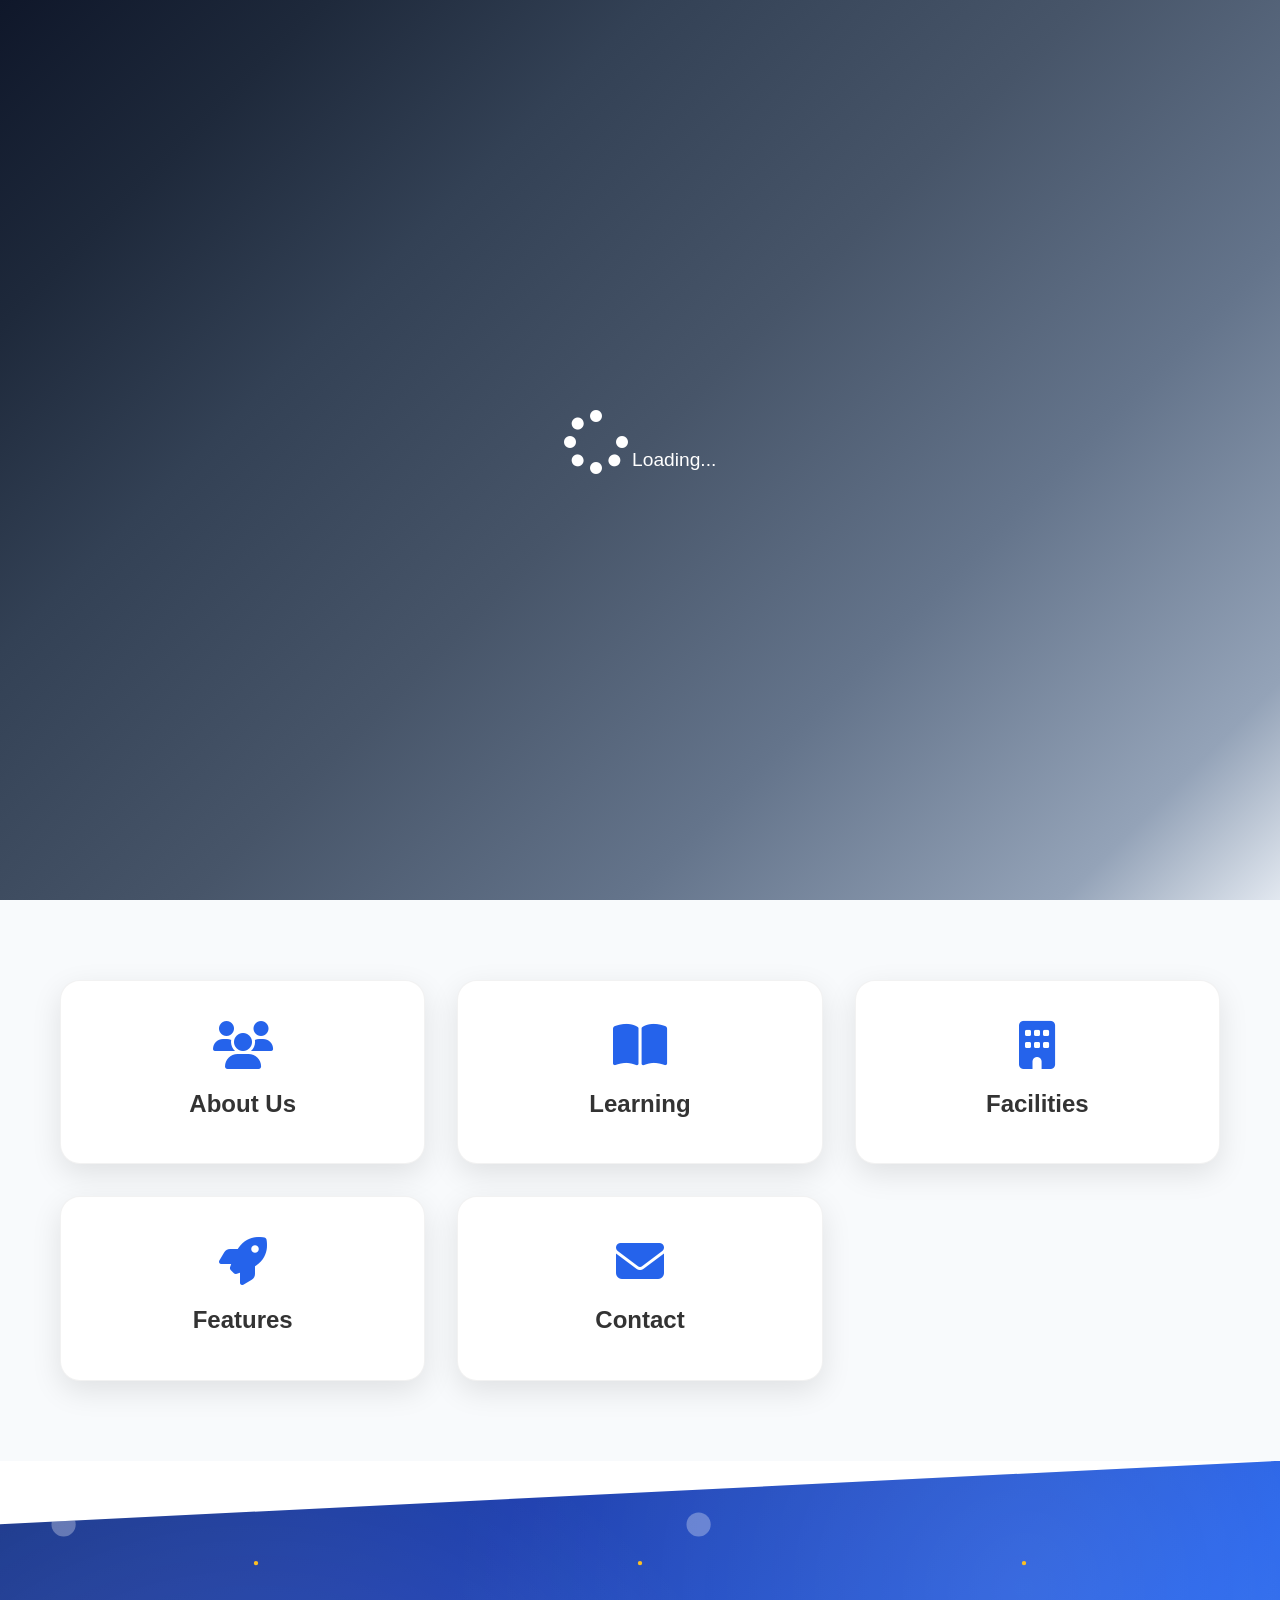
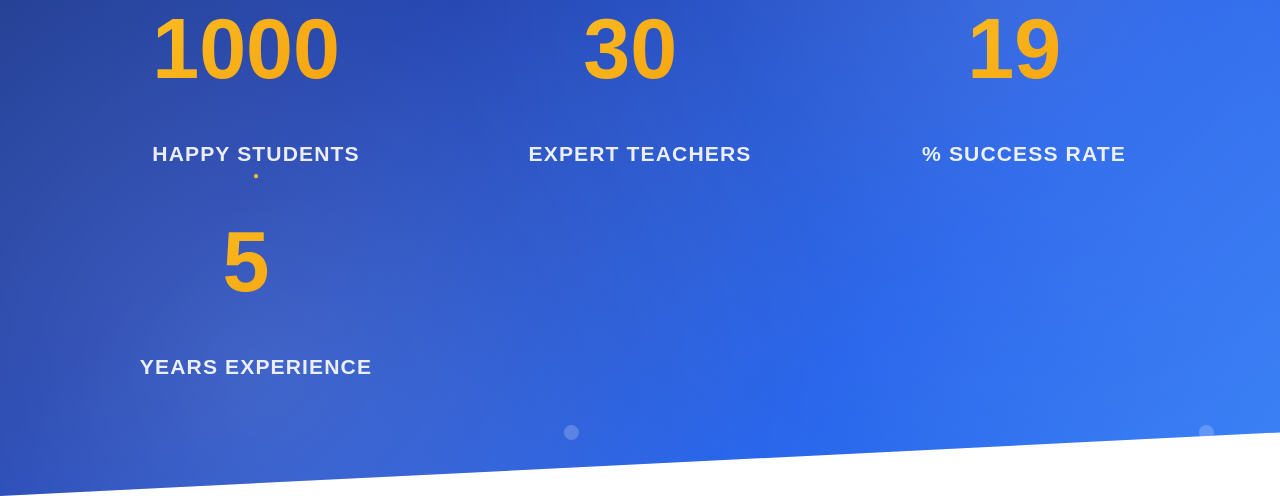
==== index.html @ 0e967df3 "Rename KavyaandHarshita.html to index.html" ====
<!DOCTYPE html>
<html lang="en">
<head>
    <meta charset="UTF-8">
    <meta name="viewport" content="width=device-width, initial-scale=1.0">
    <title>Smart School 2040 - Future of Education</title>
    <link rel="stylesheet" href="Style.css">
    <link rel="stylesheet" href="https://cdnjs.cloudflare.com/ajax/libs/font-awesome/6.4.0/css/all.min.css">
     <title>Smart School 2040</title>
</head>
<body>

    <div class="preloader" id="preloader">
        <div class="loader">
            <i class="fas fa-spinner"></i>
            <span>Loading...</span>
        </div>
    </div>

<nav class="navbar">
        <div class="nav-container">
            <div class="logo">
                <i class="fas fa-graduation-cap"></i>
                <span>Smart School 2040</span>
            </div>
            <ul class="nav-menu">
                <li><a href="KavyaandHarshita.html" class="nav-link active">Home</a></li>
                <li><a href="about.html" class="nav-link">About Us</a></li>
                <li><a href="learning.html" class="nav-link">Learning</a></li>
                <li><a href="facility.html" class="nav-link">Facilities</a></li>
                <li><a href="features.html" class="nav-link">Features</a></li>
                <li><a href="contact.html" class="nav-link">Contact</a></li>
            </ul>
            <div class="hamburger">
                <span></span>
                <span></span>
                <span></span>
            </div>
        </div>
    </nav>


    <section class="hero" id="home">
        <!-- Hero Background -->
        <div class="hero-bg"></div>
        

        <div class="hero-overlay"></div>

        <div class="hero-content">
            <h1>Shaping Tomorrow's Leaders Today</h1>
            <p>Experience the future of education with cutting-edge technology and personalized learning at Smart School 2040</p>
            <div class="hero-buttons">
                <a href="features.html" class="btn btn-primary">
                    <i class="fas fa-rocket"></i> Explore Features
                </a>
                <a href="contact.html" class="btn btn-secondary">
                    <i class="fas fa-play"></i> Get Started
                </a>
            </div>
        </div>

        <div class="hero-image">
            <div class="floating-card">
                <i class="fas fa-brain"></i>
                <span>AI Learning</span>
            </div>
            <div class="floating-card">
                <i class="fas fa-vr-cardboard"></i>
                <span>VR Classrooms</span>
            </div>
            <div class="floating-card">
                <i class="fas fa-building"></i>
                <span>Smart Campus</span>
            </div>
        </div>
    </section>

    <section class="quick-links">
        <div class="container">
            <a href="about.html" class="link-card">
                <i class="fas fa-users"></i>
                <h3>About Us</h3>
            </a>
            <a href="learning.html" class="link-card">
                <i class="fas fa-book-open"></i>
                <h3>Learning</h3>
            </a>
            <a href="facility.html" class="link-card">
                <i class="fas fa-building"></i>
                <h3>Facilities</h3>
            </a>
            <a href="features.html" class="link-card">
                <i class="fas fa-rocket"></i>
                <h3>Features</h3>
            </a>
            <a href="contact.html" class="link-card">
                <i class="fas fa-envelope"></i>
                <h3>Contact</h3>
            </a>
        </div>
    </section>


    <section class="stats">
        <div class="container">
            <div class="stats-grid">
                <div class="stat-item">
                    <h2 data-target="5000">0</h2>
                    <p>Happy Students</p>
                </div>
                <div class="stat-item">
                    <h2 data-target="150">0</h2>
                    <p>Expert Teachers</p>
                </div>
                <div class="stat-item">
                    <h2 data-target="98">0</h2>
                    <p>% Success Rate</p>
                </div>
                <div class="stat-item">
                    <h2 data-target="25">0</h2>
                    <p>Years Experience</p>
                </div>
            </div>
        </div>
    </section>
    <script src="script.js"></script>
</body>
</html>
---- Style.css ----
* {
    margin: 0;
    padding: 0;
    box-sizing: border-box;
}

body {
    font-family: 'Segoe UI', Tahoma, Geneva, Verdana, sans-serif;
    line-height: 1.6;
    color: #333;
    overflow-x: hidden;
}

.container {
    max-width: 1200px;
    margin: 0 auto;
    padding: 0 20px;
}

section {
    padding: 80px 0;
}

section > .container,
section.container {
    max-width: 1200px;
    margin: 0 auto;
    padding: 0 20px;
}

.navbar {
    background: rgba(255,255,255,0.95);
    backdrop-filter: blur(10px);
    position: fixed;
    top: 0;
    width: 100%;
    z-index: 1000;
    box-shadow: 0 2px 20px rgba(0,0,0,0.1);
    transition: all 0.3s ease;
}

.nav-container {
    max-width: 1200px;
    margin: 0 auto;
    padding: 0 20px;
    display: flex;
    justify-content: space-between;
    align-items: center;
    height: 70px;
}

.logo {
    display: flex;
    align-items: center;
    font-size: 1.6rem;
    font-weight: 800;
    color: #2563eb;
    cursor: pointer;
}

.logo i { margin-right: 12px; font-size: 2rem; color: #2563eb; }

.navbar {
    position: fixed !important;
    top: 0 !important;
    width: 100% !important;
    background: rgba(255,255,255,0.97) !important;
    backdrop-filter: blur(20px) !important;
    z-index: 9999 !important;
    box-shadow: 0 4px 40px rgba(0,0,0,0.08) !important;
    transition: all 0.4s cubic-bezier(0.25, 0.46, 0.45, 0.94) !important;
    padding: 0 !important;
}

.navbar.scrolled {
    background: rgba(255,255,255,1) !important;
    box-shadow: 0 8px 60px rgba(0,0,0,0.12) !important;
}

.nav-container {
    max-width: 1200px !important;
    margin: 0 auto !important;
    padding: 0 20px !important;
    height: 80px !important;
    display: flex !important;
    justify-content: space-between !important;
    align-items: center !important;
}

.logo {
    font-size: 1.6rem !important;
    font-weight: 800 !important;
    background: linear-gradient(135deg, #2563eb, #3b82f6) !important;
    -webkit-background-clip: text !important;
    -webkit-text-fill-color: transparent !important;
    background-clip: text !important;
    display: flex !important;
    align-items: center !important;
    gap: 12px !important;
    cursor: pointer !important;
    transition: all 0.3s ease !important;
}

.logo i {
    font-size: 2rem !important;
    background: inherit !important;
    -webkit-background-clip: inherit !important;
    -webkit-text-fill-color: transparent !important;
    background-clip: inherit !important;
}

.nav-menu {
    display: flex !important;
    list-style: none !important;
    gap: 2.5rem !important;
    margin: 0 !important;
    padding: 0 !important;
}

.nav-link {
    color: #374151 !important;
    font-weight: 600 !important;
    text-decoration: none !important;
    padding: 12px 4px !important;
    position: relative !important;
    transition: all 0.3s cubic-bezier(0.4, 0, 0.2, 1) !important;
    font-size: 1rem !important;
    letter-spacing: 0.3px !important;
}

.nav-link:hover {
    color: #2563eb !important;
    transform: translateY(-2px) !important;
}

.nav-link.active,
.navbar .nav-link.active,
.navbar.scrolled .nav-link.active {
    color: #1d4ed8 !important;
}

.nav-link.active::after,
.navbar .nav-link.active::after,
.navbar.scrolled .nav-link.active::after {
    content: '' !important;
    position: absolute !important;
    bottom: -2px !important;
    left: 50% !important;
    transform: translateX(-50%) !important;
    width: 30px !important;
    height: 3px !important;
    background: linear-gradient(90deg, #2563eb, #60a5fa, #2563eb) !important;
    border-radius: 2px !important;
    z-index: 100 !important;
    box-shadow: 0 4px 20px rgba(37,99,235,0.6) !important;
    transition: all 0.4s cubic-bezier(0.68, -0.55, 0.265, 1.55) !important;
    animation: activeLinePulse 2s ease-in-out infinite !important;
}

@keyframes activeLinePulse {
    0%, 100% { 
        width: 30px !important;
        box-shadow: 0 4px 20px rgba(37,99,235,0.6) !important;
    }
    50% { 
        width: 45px !important;
        box-shadow: 0 6px 30px rgba(37,99,235,0.8) !important;
    }
}

.hamburger, .menu-toggle {
    display: none !important;
    flex-direction: column !important;
    cursor: pointer !important;
    gap: 5px !important;
    padding: 5px !important;
}

.hamburger span, .menu-toggle span {
    width: 28px !important;
    height: 3px !important;
    background: #374151 !important;
    border-radius: 3px !important;
    transition: all 0.3s ease !important;
}

@media (max-width: 1024px) {
    .nav-menu { gap: 1.5rem !important; }
    .nav-link { font-size: 0.95rem !important; }
}

@media (max-width: 768px) {
    .hamburger, .menu-toggle { display: flex !important; }
    
    .nav-menu {
        position: fixed !important;
        left: -100% !important;
        top: 80px !important;
        width: 100% !important;
        height: calc(100vh - 80px) !important;
        background: rgba(255,255,255,0.99) !important;
        backdrop-filter: blur(30px) !important;
        flex-direction: column !important;
        justify-content: center !important;
        align-items: center !important;
        gap: 2rem !important;
        padding: 3rem 2rem !important;
        box-shadow: 0 20px 80px rgba(0,0,0,0.2) !important;
        transition: left 0.4s ease !important;
    }
    
    .nav-menu.active { left: 0 !important; }
    
    .nav-link {
        font-size: 1.3rem !important;
        padding: 20px 30px !important;
        border-radius: 15px !important;
        width: 80% !important;
        text-align: center !important;
    }
    
    .nav-link.active::after {
        bottom: 10px !important;
        left: 50% !important;
        transform: translateX(-50%) !important;
    }
    
    .hamburger.active span:nth-child(1),
    .menu-toggle.active span:nth-child(1) {
        transform: rotate(45deg) translate(6px, 6px) !important;
    }
    .hamburger.active span:nth-child(2),
    .menu-toggle.active span:nth-child(2) {
        opacity: 0 !important;
    }
    .hamburger.active span:nth-child(3),
    .menu-toggle.active span:nth-child(3) {
        transform: rotate(-45deg) translate(8px, -7px) !important;
    }
}

.logo {
    display: flex;
    align-items: center;
    font-size: 1.6rem;
    font-weight: 800;
    background: linear-gradient(135deg, #2563eb, #3b82f6);
    -webkit-background-clip: text;
    -webkit-text-fill-color: transparent;
    background-clip: text;
    cursor: pointer;
    transition: all 0.3s ease;
    position: relative;
}

.logo::before {
    content: '';
    position: absolute;
    left: -10px;
    top: 50%;
    transform: translateY(-50%);
    width: 4px;
    height: 4px;
    background: #fbbf24;
    border-radius: 50%;
    opacity: 0;
    transition: all 0.3s ease;
}

.logo:hover {
    transform: scale(1.05);
    filter: drop-shadow(0 4px 12px rgba(37, 99, 235, 0.4));
}

.logo:hover::before {
    opacity: 1;
    animation: pulse 1.5s infinite;
}

.logo i {
    margin-right: 12px;
    font-size: 2.2rem;
    background: linear-gradient(135deg, #2563eb, #3b82f6);
    -webkit-background-clip: text;
    -webkit-text-fill-color: transparent;
    background-clip: text;
    animation: logoFloat 3s ease-in-out infinite;
}

.navbar {
    position: fixed;
    top: 0;
    width: 100%;
    background: rgba(255, 255, 255, 0.95);
    backdrop-filter: blur(10px);
    box-shadow: 0 2px 20px rgba(0,0,0,0.1);
    z-index: 1000;
    transition: all 0.3s ease;
}

.navbar.scrolled {
    background: rgba(255, 255, 255, 1);
    box-shadow: 0 4px 30px rgba(0,0,0,0.15);
}

.nav-container {
    max-width: 1200px;
    margin: 0 auto;
    padding: 0 20px;
    height: 70px;
    display: flex;
    justify-content: space-between;
    align-items: center;
}


.logo {
    font-size: 1.5rem;
    font-weight: 700;
    color: #2563eb;
    display: flex;
    align-items: center;
    gap: 10px;
    cursor: pointer;
}

.logo i {
    font-size: 1.8rem;
}


.nav-menu {
    display: flex;
    list-style: none;
    gap: 30px;
    margin: 0;
    padding: 0;
}

.nav-link {
    color: #333;
    text-decoration: none;
    font-weight: 500;
    padding: 10px 0;
    position: relative;
    transition: color 0.3s ease;
}

.nav-link:hover,
.nav-link.active {
    color: #2563eb;
}

.nav-link.active::after {
    content: '';
    position: absolute;
    bottom: 0;
    left: 0;
    width: 100%;
    height: 2px;
    background: #2563eb;
}


.menu-toggle {
    display: none;
    flex-direction: column;
    gap: 5px;
    cursor: pointer;
    padding: 5px;
}

.menu-toggle span {
    width: 25px;
    height: 3px;
    background: #333;
    border-radius: 2px;
    transition: all 0.3s ease;
}


@media (max-width: 768px) {
    .menu-toggle {
        display: flex;
    }
    
    .nav-menu {
        position: fixed;
        left: -100%;
        top: 70px;
        width: 100%;
        height: calc(100vh - 70px);
        background: white;
        flex-direction: column;
        justify-content: center;
        align-items: center;
        gap: 20px;
        padding: 20px 0;
        margin: 0;
        box-shadow: 0 10px 30px rgba(0,0,0,0.1);
        transition: left 0.3s ease;
    }
    
    .nav-menu.active {
        left: 0;
    }
    
    .nav-link {
        font-size: 1.2rem;
        padding: 15px 20px;
        border-radius: 8px;
    }
    
    .nav-link:hover {
        background: #f0f8ff;
    }
    

    .menu-toggle.active span:nth-child(1) {
        transform: rotate(45deg) translate(5px, 5px);
    }
    .menu-toggle.active span:nth-child(2) {
        opacity: 0;
    }
    .menu-toggle.active span:nth-child(3) {
        transform: rotate(-45deg) translate(7px, -6px);
    }
}

@media (max-width: 480px) {
    .nav-container {
        padding: 0 15px;
    }
}

@keyframes logoFloat {
    0%, 100% { transform: translateY(0px); }
    50% { transform: translateY(-4px); }
}

@keyframes pulse {
    0%, 100% { opacity: 0.7; transform: scale(1); }
    50% { opacity: 1; transform: scale(1.3); }
}

@media (max-width: 1024px) {
    .nav-menu {
        gap: 1.5rem;
    }
}

@media (max-width: 768px) {
    .hamburger {
        display: flex;
    }
    
    .nav-menu {
        position: fixed;
        left: -100%;
        top: 80px;
        flex-direction: column;
        background: transparent;
        width: 100%;
        height: calc(100vh - 80px);
        justify-content: center;
        gap: 0;
        padding: 0;
        transform: translateX(-100%);
    }
    
    .nav-container {
        height: 70px;
    }
    
    .btn-sm {
        display: none;
    }
    
    .logo {
        font-size: 1.4rem;
    }
}

@media (max-width: 480px) {
    .nav-container {
        padding: 0 15px;
    }
} 

.hero {
    min-height: 100vh;
    display: flex;
    align-items: center;
    background: linear-gradient(135deg, 
    #581c87 0%, #7c3aed 20%, #8b5cf6 40%, 
    #a78bfa 60%, #c4b5fd 80%, #e9d5ff 100%
  );
    color: white;
    padding-top: 70px;
    overflow: hidden;
    position: relative;
}

.hero-content {
    flex: 1;
    max-width: 600px;
    padding: 0 20px;
    z-index: 3;
    position: relative;
    animation: slideInLeft 1s ease-out;
}

.hero-content h1 {
    font-size: 3.5rem;
    margin-bottom: 1.5rem;
    line-height: 1.2;
    animation: slideInUp 1s ease-out 0.2s both;
}

.hero-content p {
    font-size: 1.2rem;
    margin-bottom: 2rem;
    opacity: 0.9;
    animation: slideInUp 1s ease-out 0.4s both;
}

.hero-buttons {
    display: flex;
    gap: 1rem;
    flex-wrap: wrap;
    animation: slideInUp 1s ease-out 0.6s both;
}

.hero-image {
    flex: 1;
    position: relative;
    height: 80vh;
    min-height: 600px;
    z-index: 2;
}

.floating-card {
    position: absolute;
    background: rgba(255, 255, 255, 0.15);
    backdrop-filter: blur(20px);
    border: 1px solid rgba(255, 255, 255, 0.3);
    padding: 20px 25px;
    border-radius: 25px;
    color: white;
    font-weight: 600;
    font-size: 1rem;
    box-shadow: 0 8px 32px;
    z-index: 4;
    animation: float 6s ease-in-out infinite;
    cursor: pointer;
    transition: all 0.3s ease;
    display: flex;
    flex-direction: column;
    align-items: center;
    gap: 8px;
    min-width: 140px;
    text-align: center;
}

.floating-card i {
    font-size: 2.8rem;
    margin-bottom: 5px;
    color: rgba(255,255,255,0.95);
    transition: all 0.3s ease;
}

.floating-card:hover {
    background: rgba(255, 255, 255, 0.25);
    transform: translateY(-8px) scale(1.08);
    box-shadow: 0 15px 40px rgba(0,0,0,0.4);
}

.floating-card:hover i {
    color: white;
    transform: scale(1.2);
    filter: drop-shadow(0 4px 8px rgba(0,0,0,0.5));
}

.floating-card span {
    font-size: 0.9rem;
    white-space: normal;
}

.floating-card:nth-child(1) { top: 20%; right: 10%; animation-delay: 0s; }
.floating-card:nth-child(2) { top: 45%; right: 5%; animation-delay: 2s; }
.floating-card:nth-child(3) { top: 70%; right: 15%; animation-delay: 4s; }

.btn {
    padding: 15px 30px;
    border-radius: 50px;
    text-decoration: none;
    font-weight: 600;
    transition: all 0.3s ease;
    display: inline-block;
    text-align: center;
}

.btn-primary {
    background: #2563eb;
    color: white;
    box-shadow: 0 10px 30px rgba(37, 99, 235, 0.4);
}

.btn-primary:hover {
    transform: translateY(-3px);
    box-shadow: 0 15px 40px rgba(37, 99, 235, 0.6);
}

.btn-secondary {
    background: transparent;
    color: white;
    border: 2px solid rgba(255,255,255,0.5);
}

.btn-secondary:hover {
    background: white;
    color: #2563eb;
    border-color: white;
}

.grid-system {
    display: grid;
    grid-template-columns: repeat(auto-fit, minmax(280px, 1fr));
    gap: 2rem;
    width: 100%;
}

.program-grid,
.features-grid,
.facility-grid,
.mission-vision-grid,
.values-grid,
.contact-grid,
.achievements-grid,
.tour-features,
.stack-grid,
.quick-links .container,
.team-stats .container,
.stats-grid {
    display: grid !important;
    grid-template-columns: repeat(auto-fit, minmax(280px, 1fr)) !important;
    gap: 2rem !important;
    width: 100% !important;
}

.quick-links {
    background: #f8fafc;
}

.link-card {
    background: white;
    padding: 40px 30px;
    border-radius: 20px;
    text-decoration: none;
    text-align: center;
    transition: all 0.3s ease;
    box-shadow: 0 10px 30px rgba(0,0,0,0.1);
    border: 1px solid rgba(0,0,0,0.05);
}

.link-card:hover {
    transform: translateY(-10px);
    box-shadow: 0 20px 50px rgba(0,0,0,0.15);
}

.link-card i {
    font-size: 3rem;
    color: #2563eb;
    margin-bottom: 1rem;
}

.link-card h3 {
    color: #333;
    font-size: 1.5rem;
}

.stats {
    padding: 100px 0;
    background: linear-gradient(135deg, #2563eb 0%, #1e40af 100%);
    color: white;
    overflow: hidden;
    position: relative;
}

.stats::before {
    content: '';
    position: absolute;
    top: 0;
    left: 0;
    right: 0;
    bottom: 0;
    background: url('data:image/svg+xml,<svg xmlns="http://www.w3.org/2000/svg" viewBox="0 0 100 100"><defs><pattern id="grain" width="100" height="100" patternUnits="userSpaceOnUse"><circle cx="25" cy="25" r="1" fill="rgba(255,255,255,0.1)"/><circle cx="75" cy="75" r="0.5" fill="rgba(255,255,255,0.05)"/></pattern></defs><rect width="100" height="100" fill="url(%23grain)"/></svg>');
    pointer-events: none;
}

.stats-grid {
    display: grid;
    grid-template-columns: repeat(auto-fit, minmax(220px, 1fr));
    gap: 3rem;
    max-width: 1200px;
    margin: 0 auto;
    padding: 0 20px;
}

.stat-item {
    text-align: center;
    opacity: 0;
    transform: translateY(50px);
    transition: all 1s cubic-bezier(0.25, 0.46, 0.45, 0.94);
    position: relative;
}

.stat-item.animate {
    opacity: 1;
    transform: translateY(0);
}

.stat-item h2 {
    font-size: clamp(2.5rem, 5vw, 4rem);
    font-weight: 800;
    margin-bottom: 0.5rem;
    background: linear-gradient(45deg, #60a5fa, #a78bfa);
    -webkit-background-clip: text;
    -webkit-text-fill-color: transparent;
    background-clip: text;
    position: relative;
}

.stat-item h2::after {
    content: '+';
    font-size: 0.5em;
    opacity: 0.8;
}

.stat-item p {
    font-size: 1.1rem;
    opacity: 0.9;
    font-weight: 500;
    letter-spacing: 0.5px;
    text-transform: uppercase;
}

.stats {
    padding: 120px 0;
    background: linear-gradient(135deg, #1e3a8a 0%, #1e40af 30%, #2563eb 70%, #3b82f6 100%);
    color: white;
    overflow: hidden;
    position: relative;
    clip-path: polygon(0 10%, 100% 0, 100% 90%, 0 100%);
}

.stats::before {
    content: '';
    position: absolute;
    top: 0;
    left: 0;
    right: 0;
    bottom: 0;
    background: 
        radial-gradient(circle at 20% 80%, rgba(255,255,255,0.15) 0%, transparent 50%),
        radial-gradient(circle at 80% 20%, rgba(255,255,255,0.1) 0%, transparent 50%),
        url('data:image/svg+xml,<svg xmlns="http://www.w3.org/2000/svg" viewBox="0 0 100 100"><circle cx="10" cy="10" r="1" fill="rgba(255,255,255,0.3)"><animate attributeName="r" values="1;2;1" dur="3s" repeatCount="indefinite"/></circle><circle cx="90" cy="90" r="0.5" fill="rgba(255,255,255,0.2)"><animate attributeName="r" values="0.5;1.5;0.5" dur="4s" repeatCount="indefinite"/></circle></svg>');
    animation: shimmer 6s ease-in-out infinite;
    pointer-events: none;
}

@keyframes shimmer {
    0%, 100% { opacity: 0.6; }
    50% { opacity: 1; }
}

.stats-grid {
    display: grid;
    grid-template-columns: repeat(auto-fit, minmax(240px, 1fr));
    gap: 4rem;
    max-width: 1200px;
    margin: 0 auto;
    padding: 0 20px;
    position: relative;
    z-index: 2;
}

.stat-item {
    text-align: center;
    opacity: 0;
    transform: scale(0.5) translateY(100px) rotate(-10deg);
    transition: all 1.2s cubic-bezier(0.175, 0.885, 0.32, 1.275);
    position: relative;
    cursor: pointer;
}

.stat-item.animate {
    opacity: 1;
    transform: scale(1.1) translateY(0) rotate(0deg);
}

.stat-item.animate.grow {
    transform: scale(1.15);
}

.stat-item h2 {
    font-size: clamp(3rem, 6vw, 5rem);
    font-weight: 900;
    margin-bottom: 0.75rem;
    background: linear-gradient(135deg, #fbbf24, #f59e0b, #ef4444, #3b82f6);
    background-size: 300% 300%;
    -webkit-background-clip: text;
    -webkit-text-fill-color: transparent;
    background-clip: text;
    animation: gradientShift 3s ease infinite;
    position: relative;
    display: inline-block;
    padding: 0.5rem 1rem;
}

@keyframes gradientShift {
    0%, 100% { background-position: 0% 50%; }
    50% { background-position: 100% 50%; }
}

.stat-item h2::after {
    content: '+';
    font-size: 0.4em;
    opacity: 0.9;
    animation: pulse 2s infinite;
}

@keyframes pulse {
    0%, 100% { transform: scale(1); }
    50% { transform: scale(1.3); }
}

.stat-item p {
    font-size: 1.2rem;
    opacity: 0.95;
    font-weight: 600;
    letter-spacing: 1px;
    text-transform: uppercase;
    color: rgba(255,255,255,0.95);
    position: relative;
}

.stat-item:hover {
    transform: scale(1.2) !important;
}

.stat-item::before {
    content: '';
    position: absolute;
    width: 4px;
    height: 4px;
    background: #fbbf24;
    border-radius: 50%;
    top: -10px;
    left: 50%;
    transform: translateX(-50%);
    animation: particleFloat 4s infinite ease-in-out;
}

@keyframes particleFloat {
    0%, 100% { transform: translateX(-50%) translateY(0) scale(1); opacity: 0; }
    10% { opacity: 1; }
    90% { opacity: 1; }
    100% { transform: translateX(-50%) translateY(-30px) scale(0); opacity: 0; }
}

@media (max-width: 768px) {
    .stats {
        padding: 80px 0;
        clip-path: none;
    }
    
    .stats-grid {
        grid-template-columns: repeat(auto-fit, minmax(200px, 1fr));
        gap: 2.5rem;
    }
}

@media (max-width: 480px) {
    .stats-grid {
        grid-template-columns: 1fr 1fr;
        gap: 2rem;
    }
    
    .stat-item {
        transform: scale(0.7) translateY(80px);
    }
}

.hero.hero-about {
  background: linear-gradient(135deg, 
    #1e3a8a 0%, #1d4ed8 20%, #3b82f6 40%, 
    #60a5fa 60%, #93c5fd 80%, #bfdbfe 100%
  ) !important;
}
.hero.hero-contact {
  background: linear-gradient(135deg, 
    #7c2d12 0%, #dc2626 20%, #f87171 40%, 
    #fca5a5 60%, #fecaca 80%, #fee2e2 100%
  ) !important;
}
.hero.hero-facility {
  background: linear-gradient(135deg, 
    #082f49 0%, #0369a1 20%, #0ea5e9 40%, 
    #38bdf8 60%, #7dd3fc 80%, #bae6fd 100%
  ) !important;
}
.hero.hero-features {
  background: linear-gradient(135deg, 
    #064e3b 0%, #047857 20%, #10b981 40%, 
    #34d399 60%, #6ee7b7 80%, #a7f3d0 100%
  ) !important;
}
.hero.hero-learning {
  background: linear-gradient(135deg, 
    #7c2d12 0%, #d97706 20%, #f59e0b 40%, 
    #fbbf24 60%, #fde047 80%, #fef3c7 100%
  ) !important;
}

.timeline,
.curriculum-timeline {
    max-width: 1000px;
    margin: 0 auto;
}

.preloader {
    position: fixed;
    top: 0;
    left: 0;
    width: 100vw;
    height: 100vh;
    background: linear-gradient(135deg, 
    #0f172a 0%,      /* Slate Dark */
    #1e293b 15%,     /* Gray Dark */
    #334155 30%,     /* Stone */
    #475569 50%,     /* Gray */
    #64748b 70%,     /* Steel */
    #94a3b8 90%,     /* Slate Light */
    #e2e8f0 100%     /* Light Gray */
  );
    display: flex;
    justify-content: center;
    align-items: center;
    z-index: 999999;
    transition: opacity 0.8s ease-out, visibility 0.8s ease-out;
    opacity: 1;
    visibility: visible;
}

.preloader.hidden {
    opacity: 0;
    visibility: hidden;
    pointer-events: none;
}

body.preloader-active {
    overflow: hidden;
}

.loader {
    text-align: center;
    color: white;
}

.loader i {
    font-size: 4rem;
    margin-bottom: 1rem;
    animation: spin 2s linear infinite;
}

.loader span {
    font-size: 1.2rem;
    font-weight: 500;
}

@keyframes float {
    0%, 100% { transform: translateY(0px) rotate(0deg); }
    50% { transform: translateY(-25px) rotate(2deg); }
}

@keyframes slideInLeft {
    from { transform: translateX(-50px); opacity: 0; }
    to { transform: translateX(0); opacity: 1; }
}

@keyframes slideInUp {
    from { transform: translateY(30px); opacity: 0; }
    to { transform: translateY(0); opacity: 1; }
}

@keyframes spin {
    100% { transform: rotate(360deg); }
}

@media (max-width: 768px) {
    .hamburger {
        display: flex;
    }

    .nav-menu {
        position: fixed;
        left: -100%;
        top: 70px;
        flex-direction: column;
        background-color: white;
        width: 100%;
        text-align: center;
        transition: 0.3s;
        box-shadow: 0 10px 27px rgba(0,0,0,0.05);
        padding: 2rem 0;
    }

    .nav-menu.active {
        left: 0;
    }

    .nav-menu li {
        margin: 15px 0;
    }

    .grid-system {
        grid-template-columns: repeat(auto-fit, minmax(250px, 1fr));
        gap: 1.5rem;
    }
}

@media (max-width: 480px) {
    .hero-content h1 {
        font-size: 2rem;
    }

    .grid-system {
        grid-template-columns: 1fr;
        gap: 1.5rem;
    }
}

.comparison-container {
    max-width: 900px;
    margin: 0 auto;
    padding: 0 20px;
}

.comparison-title {
    text-align: center;
    margin-bottom: 40px;
}

.comparison-title h2 {
    font-size: 2.5rem;
    color: #1e293b;
    margin-bottom: 15px;
}

.comparison-table {
    width: 100%;
    margin: 0 auto;
    background: white;
    border-radius: 20px;
    overflow: hidden;
    box-shadow: 0 20px 60px rgba(0,0,0,0.1);
    border-collapse: collapse;
}

.comparison-table thead th {
    background: linear-gradient(135deg, #2563eb, #3b82f6);
    color: white;
    padding: 20px;
    text-align: center;
    font-weight: 600;
}

.comparison-table td {
    padding: 20px;
    text-align: center;
    border-bottom: 1px solid #eee;
}

.comparison-table td:last-child {
    background: linear-gradient(135deg, #f0f9ff, #e0f2fe);
    font-weight: 700;
    color: #2563eb;
}

.comparison-table tr:hover td {
    background: #f8fafc;
    transform: scale(1.01);
    transition: all 0.3s ease;
}

@media (max-width: 768px) {
    .comparison-table {
        font-size: 0.9rem;
        margin: 0 10px;
    }
    
    .comparison-table th,
    .comparison-table td {
        padding: 15px 10px;
    }
}

.contact-section {
    padding: 100px 0;
    background: linear-gradient(135deg, #f8fafc 0%, #e2e8f0 100%);
    min-height: 100vh;
    display: flex;
    align-items: center;
}

.form-container {
    max-width: 600px;
    margin: 0 auto;
    background: white;
    border-radius: 25px;
    box-shadow: 0 25px 80px rgba(0,0,0,0.15);
    overflow: hidden;
    animation: slideUp 0.8s ease-out;
}

.form-header {
    background: linear-gradient(135deg, #2563eb, #3b82f6);
    color: white;
    padding: 40px 30px;
    text-align: center;
}

.form-header h2 {
    font-size: 2.2rem;
    margin-bottom: 10px;
    font-weight: 800;
}

.form-header p {
    opacity: 0.9;
    font-size: 1.1rem;
}

.contact-form {
    padding: 50px 40px;
}

.form-row {
    display: grid;
    grid-template-columns: 1fr 1fr;
    gap: 25px;
    margin-bottom: 25px;
}

.form-group {
    position: relative;
}

.form-group.full-width {
    grid-column: 1 / -1;
}

.form-group label {
    display: block;
    margin-bottom: 8px;
    color: #374151;
    font-weight: 600;
    font-size: 0.95rem;
}

.form-group input,
.form-group select,
.form-group textarea {
    width: 100%;
    padding: 15px 20px 15px 50px;
    border: 2px solid #e5e7eb;
    border-radius: 12px;
    font-size: 1rem;
    transition: all 0.3s ease;
    background: #fafbfc;
}

.form-group input:focus,
.form-group select:focus,
.form-group textarea:focus {
    outline: none;
    border-color: #2563eb;
    background: white;
    box-shadow: 0 0 0 3px rgba(37,99,235,0.1);
    transform: translateY(-2px);
}

.form-group i {
    position: absolute;
    left: 18px;
    top: 50%;
    transform: translateY(-50%);
    color: #9ca3af;
    font-size: 1.1rem;
    z-index: 2;
}

.form-group select {
    appearance: none;
    background-image: url("data:image/svg+xml,%3csvg xmlns='http://www.w3.org/2000/svg' fill='none' viewBox='0 0 20 20'%3e%3cpath stroke='%236b7280' stroke-linecap='round' stroke-linejoin='round' stroke-width='1.5' d='m6 8 4 4 4-4'/%3e%3c/svg%3e");
    background-position: right 15px center;
    background-repeat: no-repeat;
    background-size: 16px;
    padding-right: 50px;
}

.form-group textarea {
    resize: vertical;
    min-height: 120px;
}

.btn-submit {
    width: 100%;
    padding: 18px;
    background: linear-gradient(135deg, #2563eb, #3b82f6);
    color: white;
    border: none;
    border-radius: 15px;
    font-size: 1.1rem;
    font-weight: 700;
    cursor: pointer;
    transition: all 0.3s ease;
    display: flex;
    align-items: center;
    justify-content: center;
    gap: 10px;
    text-transform: uppercase;
    letter-spacing: 0.5px;
}

.btn-submit:hover {
    transform: translateY(-3px);
    box-shadow: 0 15px 40px rgba(37,99,235,0.4);
}

@media (max-width: 768px) {
    .form-container {
        margin: 0 15px;
        border-radius: 20px;
    }
    
    .contact-form {
        padding: 40px 30px;
    }
    
    .form-row {
        grid-template-columns: 1fr;
        gap: 20px;
    }
    
    .form-header h2 {
        font-size: 1.8rem;
    }
}

@keyframes slideUp {
    from {
        opacity: 0;
        transform: translateY(30px);
    }
    to {
        opacity: 1;
        transform: translateY(0);
    }
}
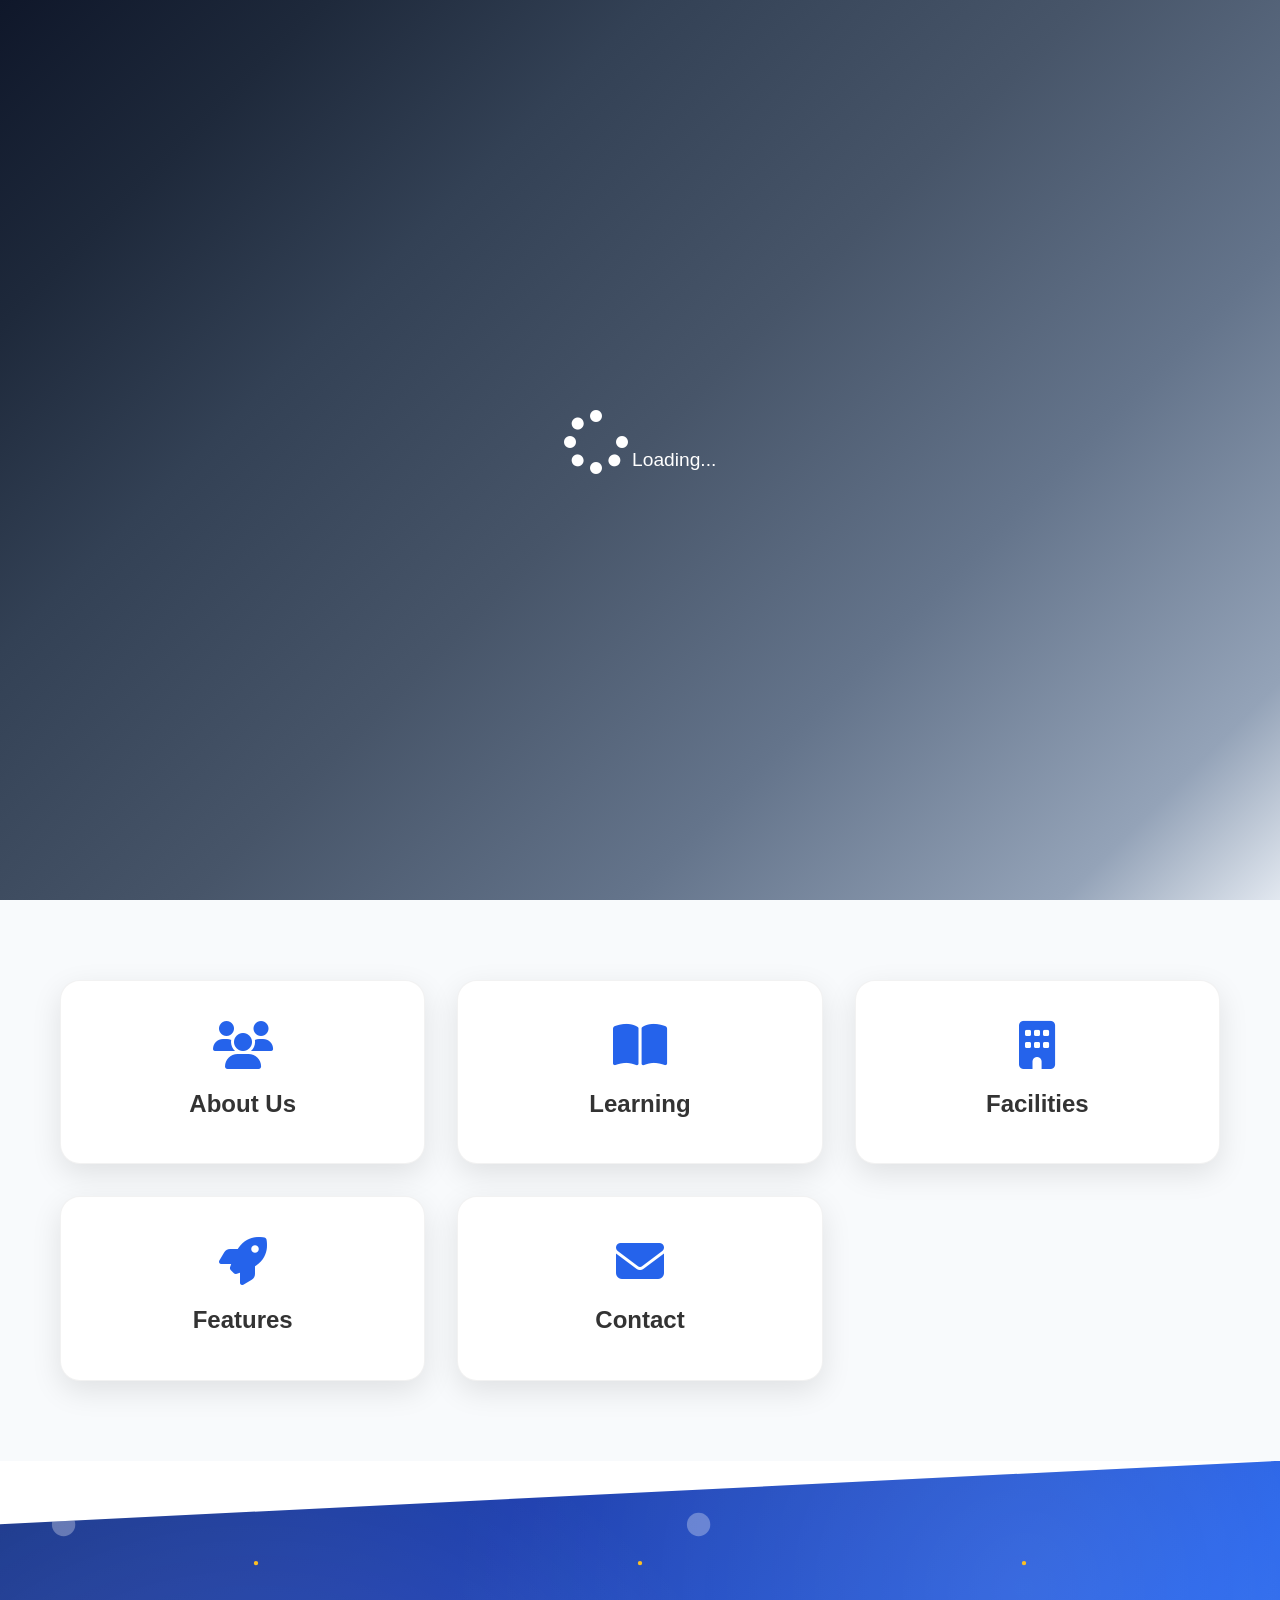
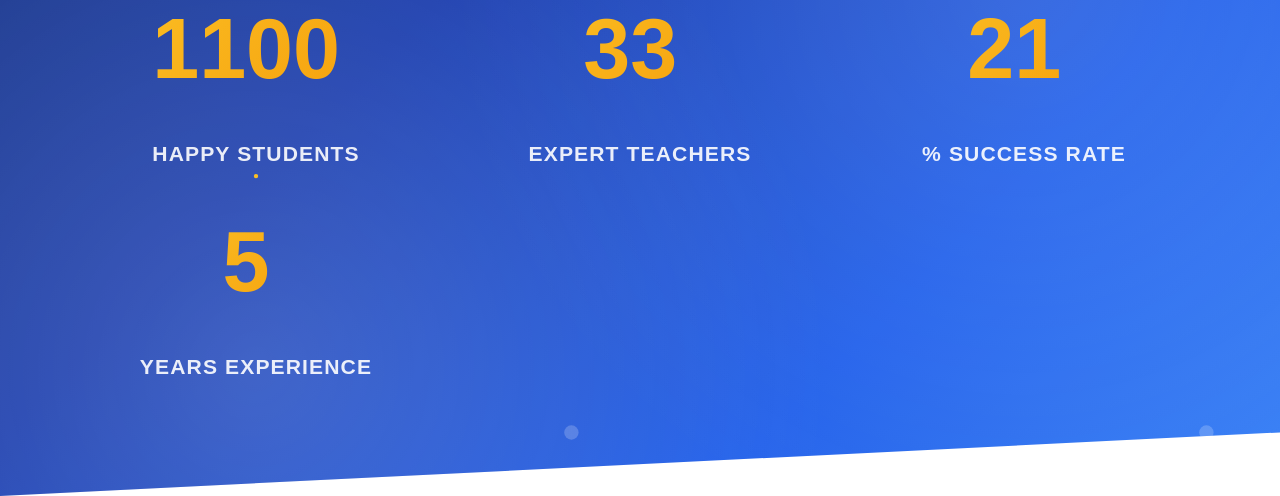
==== commit ad2cb8dc: "Update index.html" ====
--- a/index.html
+++ b/index.html
@@ -4,7 +4,7 @@
     <meta charset="UTF-8">
     <meta name="viewport" content="width=device-width, initial-scale=1.0">
     <title>Smart School 2040 - Future of Education</title>
-    <link rel="stylesheet" href="Style.css">
+    <link rel="stylesheet" href="style.css">
     <link rel="stylesheet" href="https://cdnjs.cloudflare.com/ajax/libs/font-awesome/6.4.0/css/all.min.css">
      <title>Smart School 2040</title>
 </head>
@@ -24,7 +24,7 @@
                 <span>Smart School 2040</span>
             </div>
             <ul class="nav-menu">
-                <li><a href="KavyaandHarshita.html" class="nav-link active">Home</a></li>
+                <li><a href="index.html" class="nav-link active">Home</a></li>
                 <li><a href="about.html" class="nav-link">About Us</a></li>
                 <li><a href="learning.html" class="nav-link">Learning</a></li>
                 <li><a href="facility.html" class="nav-link">Facilities</a></li>
--- a/style.css
+++ b/style.css
@@ -0,0 +1,1271 @@
+* {
+    margin: 0;
+    padding: 0;
+    box-sizing: border-box;
+}
+
+body {
+    font-family: 'Segoe UI', Tahoma, Geneva, Verdana, sans-serif;
+    line-height: 1.6;
+    color: #333;
+    overflow-x: hidden;
+}
+
+.container {
+    max-width: 1200px;
+    margin: 0 auto;
+    padding: 0 20px;
+}
+
+section {
+    padding: 80px 0;
+}
+
+section > .container,
+section.container {
+    max-width: 1200px;
+    margin: 0 auto;
+    padding: 0 20px;
+}
+
+.navbar {
+    background: rgba(255,255,255,0.95);
+    backdrop-filter: blur(10px);
+    position: fixed;
+    top: 0;
+    width: 100%;
+    z-index: 1000;
+    box-shadow: 0 2px 20px rgba(0,0,0,0.1);
+    transition: all 0.3s ease;
+}
+
+.nav-container {
+    max-width: 1200px;
+    margin: 0 auto;
+    padding: 0 20px;
+    display: flex;
+    justify-content: space-between;
+    align-items: center;
+    height: 70px;
+}
+
+.logo {
+    display: flex;
+    align-items: center;
+    font-size: 1.6rem;
+    font-weight: 800;
+    color: #2563eb;
+    cursor: pointer;
+}
+
+.logo i { margin-right: 12px; font-size: 2rem; color: #2563eb; }
+
+.navbar {
+    position: fixed !important;
+    top: 0 !important;
+    width: 100% !important;
+    background: rgba(255,255,255,0.97) !important;
+    backdrop-filter: blur(20px) !important;
+    z-index: 9999 !important;
+    box-shadow: 0 4px 40px rgba(0,0,0,0.08) !important;
+    transition: all 0.4s cubic-bezier(0.25, 0.46, 0.45, 0.94) !important;
+    padding: 0 !important;
+}
+
+.navbar.scrolled {
+    background: rgba(255,255,255,1) !important;
+    box-shadow: 0 8px 60px rgba(0,0,0,0.12) !important;
+}
+
+.nav-container {
+    max-width: 1200px !important;
+    margin: 0 auto !important;
+    padding: 0 20px !important;
+    height: 80px !important;
+    display: flex !important;
+    justify-content: space-between !important;
+    align-items: center !important;
+}
+
+.logo {
+    font-size: 1.6rem !important;
+    font-weight: 800 !important;
+    background: linear-gradient(135deg, #2563eb, #3b82f6) !important;
+    -webkit-background-clip: text !important;
+    -webkit-text-fill-color: transparent !important;
+    background-clip: text !important;
+    display: flex !important;
+    align-items: center !important;
+    gap: 12px !important;
+    cursor: pointer !important;
+    transition: all 0.3s ease !important;
+}
+
+.logo i {
+    font-size: 2rem !important;
+    background: inherit !important;
+    -webkit-background-clip: inherit !important;
+    -webkit-text-fill-color: transparent !important;
+    background-clip: inherit !important;
+}
+
+.nav-menu {
+    display: flex !important;
+    list-style: none !important;
+    gap: 2.5rem !important;
+    margin: 0 !important;
+    padding: 0 !important;
+}
+
+.nav-link {
+    color: #374151 !important;
+    font-weight: 600 !important;
+    text-decoration: none !important;
+    padding: 12px 4px !important;
+    position: relative !important;
+    transition: all 0.3s cubic-bezier(0.4, 0, 0.2, 1) !important;
+    font-size: 1rem !important;
+    letter-spacing: 0.3px !important;
+}
+
+.nav-link:hover {
+    color: #2563eb !important;
+    transform: translateY(-2px) !important;
+}
+
+.nav-link.active,
+.navbar .nav-link.active,
+.navbar.scrolled .nav-link.active {
+    color: #1d4ed8 !important;
+}
+
+.nav-link.active::after,
+.navbar .nav-link.active::after,
+.navbar.scrolled .nav-link.active::after {
+    content: '' !important;
+    position: absolute !important;
+    bottom: -2px !important;
+    left: 50% !important;
+    transform: translateX(-50%) !important;
+    width: 30px !important;
+    height: 3px !important;
+    background: linear-gradient(90deg, #2563eb, #60a5fa, #2563eb) !important;
+    border-radius: 2px !important;
+    z-index: 100 !important;
+    box-shadow: 0 4px 20px rgba(37,99,235,0.6) !important;
+    transition: all 0.4s cubic-bezier(0.68, -0.55, 0.265, 1.55) !important;
+    animation: activeLinePulse 2s ease-in-out infinite !important;
+}
+
+@keyframes activeLinePulse {
+    0%, 100% { 
+        width: 30px !important;
+        box-shadow: 0 4px 20px rgba(37,99,235,0.6) !important;
+    }
+    50% { 
+        width: 45px !important;
+        box-shadow: 0 6px 30px rgba(37,99,235,0.8) !important;
+    }
+}
+
+.hamburger, .menu-toggle {
+    display: none !important;
+    flex-direction: column !important;
+    cursor: pointer !important;
+    gap: 5px !important;
+    padding: 5px !important;
+}
+
+.hamburger span, .menu-toggle span {
+    width: 28px !important;
+    height: 3px !important;
+    background: #374151 !important;
+    border-radius: 3px !important;
+    transition: all 0.3s ease !important;
+}
+
+@media (max-width: 1024px) {
+    .nav-menu { gap: 1.5rem !important; }
+    .nav-link { font-size: 0.95rem !important; }
+}
+
+@media (max-width: 768px) {
+    .hamburger, .menu-toggle { display: flex !important; }
+    
+    .nav-menu {
+        position: fixed !important;
+        left: -100% !important;
+        top: 80px !important;
+        width: 100% !important;
+        height: calc(100vh - 80px) !important;
+        background: rgba(255,255,255,0.99) !important;
+        backdrop-filter: blur(30px) !important;
+        flex-direction: column !important;
+        justify-content: center !important;
+        align-items: center !important;
+        gap: 2rem !important;
+        padding: 3rem 2rem !important;
+        box-shadow: 0 20px 80px rgba(0,0,0,0.2) !important;
+        transition: left 0.4s ease !important;
+    }
+    
+    .nav-menu.active { left: 0 !important; }
+    
+    .nav-link {
+        font-size: 1.3rem !important;
+        padding: 20px 30px !important;
+        border-radius: 15px !important;
+        width: 80% !important;
+        text-align: center !important;
+    }
+    
+    .nav-link.active::after {
+        bottom: 10px !important;
+        left: 50% !important;
+        transform: translateX(-50%) !important;
+    }
+    
+    .hamburger.active span:nth-child(1),
+    .menu-toggle.active span:nth-child(1) {
+        transform: rotate(45deg) translate(6px, 6px) !important;
+    }
+    .hamburger.active span:nth-child(2),
+    .menu-toggle.active span:nth-child(2) {
+        opacity: 0 !important;
+    }
+    .hamburger.active span:nth-child(3),
+    .menu-toggle.active span:nth-child(3) {
+        transform: rotate(-45deg) translate(8px, -7px) !important;
+    }
+}
+
+.logo {
+    display: flex;
+    align-items: center;
+    font-size: 1.6rem;
+    font-weight: 800;
+    background: linear-gradient(135deg, #2563eb, #3b82f6);
+    -webkit-background-clip: text;
+    -webkit-text-fill-color: transparent;
+    background-clip: text;
+    cursor: pointer;
+    transition: all 0.3s ease;
+    position: relative;
+}
+
+.logo::before {
+    content: '';
+    position: absolute;
+    left: -10px;
+    top: 50%;
+    transform: translateY(-50%);
+    width: 4px;
+    height: 4px;
+    background: #fbbf24;
+    border-radius: 50%;
+    opacity: 0;
+    transition: all 0.3s ease;
+}
+
+.logo:hover {
+    transform: scale(1.05);
+    filter: drop-shadow(0 4px 12px rgba(37, 99, 235, 0.4));
+}
+
+.logo:hover::before {
+    opacity: 1;
+    animation: pulse 1.5s infinite;
+}
+
+.logo i {
+    margin-right: 12px;
+    font-size: 2.2rem;
+    background: linear-gradient(135deg, #2563eb, #3b82f6);
+    -webkit-background-clip: text;
+    -webkit-text-fill-color: transparent;
+    background-clip: text;
+    animation: logoFloat 3s ease-in-out infinite;
+}
+
+.navbar {
+    position: fixed;
+    top: 0;
+    width: 100%;
+    background: rgba(255, 255, 255, 0.95);
+    backdrop-filter: blur(10px);
+    box-shadow: 0 2px 20px rgba(0,0,0,0.1);
+    z-index: 1000;
+    transition: all 0.3s ease;
+}
+
+.navbar.scrolled {
+    background: rgba(255, 255, 255, 1);
+    box-shadow: 0 4px 30px rgba(0,0,0,0.15);
+}
+
+.nav-container {
+    max-width: 1200px;
+    margin: 0 auto;
+    padding: 0 20px;
+    height: 70px;
+    display: flex;
+    justify-content: space-between;
+    align-items: center;
+}
+
+
+.logo {
+    font-size: 1.5rem;
+    font-weight: 700;
+    color: #2563eb;
+    display: flex;
+    align-items: center;
+    gap: 10px;
+    cursor: pointer;
+}
+
+.logo i {
+    font-size: 1.8rem;
+}
+
+
+.nav-menu {
+    display: flex;
+    list-style: none;
+    gap: 30px;
+    margin: 0;
+    padding: 0;
+}
+
+.nav-link {
+    color: #333;
+    text-decoration: none;
+    font-weight: 500;
+    padding: 10px 0;
+    position: relative;
+    transition: color 0.3s ease;
+}
+
+.nav-link:hover,
+.nav-link.active {
+    color: #2563eb;
+}
+
+.nav-link.active::after {
+    content: '';
+    position: absolute;
+    bottom: 0;
+    left: 0;
+    width: 100%;
+    height: 2px;
+    background: #2563eb;
+}
+
+
+.menu-toggle {
+    display: none;
+    flex-direction: column;
+    gap: 5px;
+    cursor: pointer;
+    padding: 5px;
+}
+
+.menu-toggle span {
+    width: 25px;
+    height: 3px;
+    background: #333;
+    border-radius: 2px;
+    transition: all 0.3s ease;
+}
+
+
+@media (max-width: 768px) {
+    .menu-toggle {
+        display: flex;
+    }
+    
+    .nav-menu {
+        position: fixed;
+        left: -100%;
+        top: 70px;
+        width: 100%;
+        height: calc(100vh - 70px);
+        background: white;
+        flex-direction: column;
+        justify-content: center;
+        align-items: center;
+        gap: 20px;
+        padding: 20px 0;
+        margin: 0;
+        box-shadow: 0 10px 30px rgba(0,0,0,0.1);
+        transition: left 0.3s ease;
+    }
+    
+    .nav-menu.active {
+        left: 0;
+    }
+    
+    .nav-link {
+        font-size: 1.2rem;
+        padding: 15px 20px;
+        border-radius: 8px;
+    }
+    
+    .nav-link:hover {
+        background: #f0f8ff;
+    }
+    
+
+    .menu-toggle.active span:nth-child(1) {
+        transform: rotate(45deg) translate(5px, 5px);
+    }
+    .menu-toggle.active span:nth-child(2) {
+        opacity: 0;
+    }
+    .menu-toggle.active span:nth-child(3) {
+        transform: rotate(-45deg) translate(7px, -6px);
+    }
+}
+
+@media (max-width: 480px) {
+    .nav-container {
+        padding: 0 15px;
+    }
+}
+
+@keyframes logoFloat {
+    0%, 100% { transform: translateY(0px); }
+    50% { transform: translateY(-4px); }
+}
+
+@keyframes pulse {
+    0%, 100% { opacity: 0.7; transform: scale(1); }
+    50% { opacity: 1; transform: scale(1.3); }
+}
+
+@media (max-width: 1024px) {
+    .nav-menu {
+        gap: 1.5rem;
+    }
+}
+
+@media (max-width: 768px) {
+    .hamburger {
+        display: flex;
+    }
+    
+    .nav-menu {
+        position: fixed;
+        left: -100%;
+        top: 80px;
+        flex-direction: column;
+        background: transparent;
+        width: 100%;
+        height: calc(100vh - 80px);
+        justify-content: center;
+        gap: 0;
+        padding: 0;
+        transform: translateX(-100%);
+    }
+    
+    .nav-container {
+        height: 70px;
+    }
+    
+    .btn-sm {
+        display: none;
+    }
+    
+    .logo {
+        font-size: 1.4rem;
+    }
+}
+
+@media (max-width: 480px) {
+    .nav-container {
+        padding: 0 15px;
+    }
+} 
+
+.hero {
+    min-height: 100vh;
+    display: flex;
+    align-items: center;
+    background: linear-gradient(135deg, 
+    #581c87 0%, #7c3aed 20%, #8b5cf6 40%, 
+    #a78bfa 60%, #c4b5fd 80%, #e9d5ff 100%
+  );
+    color: white;
+    padding-top: 70px;
+    overflow: hidden;
+    position: relative;
+}
+
+.hero-content {
+    flex: 1;
+    max-width: 600px;
+    padding: 0 20px;
+    z-index: 3;
+    position: relative;
+    animation: slideInLeft 1s ease-out;
+}
+
+.hero-content h1 {
+    font-size: 3.5rem;
+    margin-bottom: 1.5rem;
+    line-height: 1.2;
+    animation: slideInUp 1s ease-out 0.2s both;
+}
+
+.hero-content p {
+    font-size: 1.2rem;
+    margin-bottom: 2rem;
+    opacity: 0.9;
+    animation: slideInUp 1s ease-out 0.4s both;
+}
+
+.hero-buttons {
+    display: flex;
+    gap: 1rem;
+    flex-wrap: wrap;
+    animation: slideInUp 1s ease-out 0.6s both;
+}
+
+.hero-image {
+    flex: 1;
+    position: relative;
+    height: 80vh;
+    min-height: 600px;
+    z-index: 2;
+}
+
+.floating-card {
+    position: absolute;
+    background: rgba(255, 255, 255, 0.15);
+    backdrop-filter: blur(20px);
+    border: 1px solid rgba(255, 255, 255, 0.3);
+    padding: 20px 25px;
+    border-radius: 25px;
+    color: white;
+    font-weight: 600;
+    font-size: 1rem;
+    box-shadow: 0 8px 32px;
+    z-index: 4;
+    animation: float 6s ease-in-out infinite;
+    cursor: pointer;
+    transition: all 0.3s ease;
+    display: flex;
+    flex-direction: column;
+    align-items: center;
+    gap: 8px;
+    min-width: 140px;
+    text-align: center;
+}
+
+.floating-card i {
+    font-size: 2.8rem;
+    margin-bottom: 5px;
+    color: rgba(255,255,255,0.95);
+    transition: all 0.3s ease;
+}
+
+.floating-card:hover {
+    background: rgba(255, 255, 255, 0.25);
+    transform: translateY(-8px) scale(1.08);
+    box-shadow: 0 15px 40px rgba(0,0,0,0.4);
+}
+
+.floating-card:hover i {
+    color: white;
+    transform: scale(1.2);
+    filter: drop-shadow(0 4px 8px rgba(0,0,0,0.5));
+}
+
+.floating-card span {
+    font-size: 0.9rem;
+    white-space: normal;
+}
+
+.floating-card:nth-child(1) { top: 20%; right: 10%; animation-delay: 0s; }
+.floating-card:nth-child(2) { top: 45%; right: 5%; animation-delay: 2s; }
+.floating-card:nth-child(3) { top: 70%; right: 15%; animation-delay: 4s; }
+
+.btn {
+    padding: 15px 30px;
+    border-radius: 50px;
+    text-decoration: none;
+    font-weight: 600;
+    transition: all 0.3s ease;
+    display: inline-block;
+    text-align: center;
+}
+
+.btn-primary {
+    background: #2563eb;
+    color: white;
+    box-shadow: 0 10px 30px rgba(37, 99, 235, 0.4);
+}
+
+.btn-primary:hover {
+    transform: translateY(-3px);
+    box-shadow: 0 15px 40px rgba(37, 99, 235, 0.6);
+}
+
+.btn-secondary {
+    background: transparent;
+    color: white;
+    border: 2px solid rgba(255,255,255,0.5);
+}
+
+.btn-secondary:hover {
+    background: white;
+    color: #2563eb;
+    border-color: white;
+}
+
+.grid-system {
+    display: grid;
+    grid-template-columns: repeat(auto-fit, minmax(280px, 1fr));
+    gap: 2rem;
+    width: 100%;
+}
+
+.program-grid,
+.features-grid,
+.facility-grid,
+.mission-vision-grid,
+.values-grid,
+.contact-grid,
+.achievements-grid,
+.tour-features,
+.stack-grid,
+.quick-links .container,
+.team-stats .container,
+.stats-grid {
+    display: grid !important;
+    grid-template-columns: repeat(auto-fit, minmax(280px, 1fr)) !important;
+    gap: 2rem !important;
+    width: 100% !important;
+}
+
+.quick-links {
+    background: #f8fafc;
+}
+
+.link-card {
+    background: white;
+    padding: 40px 30px;
+    border-radius: 20px;
+    text-decoration: none;
+    text-align: center;
+    transition: all 0.3s ease;
+    box-shadow: 0 10px 30px rgba(0,0,0,0.1);
+    border: 1px solid rgba(0,0,0,0.05);
+}
+
+.link-card:hover {
+    transform: translateY(-10px);
+    box-shadow: 0 20px 50px rgba(0,0,0,0.15);
+}
+
+.link-card i {
+    font-size: 3rem;
+    color: #2563eb;
+    margin-bottom: 1rem;
+}
+
+.link-card h3 {
+    color: #333;
+    font-size: 1.5rem;
+}
+
+.stats {
+    padding: 100px 0;
+    background: linear-gradient(135deg, #2563eb 0%, #1e40af 100%);
+    color: white;
+    overflow: hidden;
+    position: relative;
+}
+
+.stats::before {
+    content: '';
+    position: absolute;
+    top: 0;
+    left: 0;
+    right: 0;
+    bottom: 0;
+    background: url('data:image/svg+xml,<svg xmlns="http://www.w3.org/2000/svg" viewBox="0 0 100 100"><defs><pattern id="grain" width="100" height="100" patternUnits="userSpaceOnUse"><circle cx="25" cy="25" r="1" fill="rgba(255,255,255,0.1)"/><circle cx="75" cy="75" r="0.5" fill="rgba(255,255,255,0.05)"/></pattern></defs><rect width="100" height="100" fill="url(%23grain)"/></svg>');
+    pointer-events: none;
+}
+
+.stats-grid {
+    display: grid;
+    grid-template-columns: repeat(auto-fit, minmax(220px, 1fr));
+    gap: 3rem;
+    max-width: 1200px;
+    margin: 0 auto;
+    padding: 0 20px;
+}
+
+.stat-item {
+    text-align: center;
+    opacity: 0;
+    transform: translateY(50px);
+    transition: all 1s cubic-bezier(0.25, 0.46, 0.45, 0.94);
+    position: relative;
+}
+
+.stat-item.animate {
+    opacity: 1;
+    transform: translateY(0);
+}
+
+.stat-item h2 {
+    font-size: clamp(2.5rem, 5vw, 4rem);
+    font-weight: 800;
+    margin-bottom: 0.5rem;
+    background: linear-gradient(45deg, #60a5fa, #a78bfa);
+    -webkit-background-clip: text;
+    -webkit-text-fill-color: transparent;
+    background-clip: text;
+    position: relative;
+}
+
+.stat-item h2::after {
+    content: '+';
+    font-size: 0.5em;
+    opacity: 0.8;
+}
+
+.stat-item p {
+    font-size: 1.1rem;
+    opacity: 0.9;
+    font-weight: 500;
+    letter-spacing: 0.5px;
+    text-transform: uppercase;
+}
+
+.stats {
+    padding: 120px 0;
+    background: linear-gradient(135deg, #1e3a8a 0%, #1e40af 30%, #2563eb 70%, #3b82f6 100%);
+    color: white;
+    overflow: hidden;
+    position: relative;
+    clip-path: polygon(0 10%, 100% 0, 100% 90%, 0 100%);
+}
+
+.stats::before {
+    content: '';
+    position: absolute;
+    top: 0;
+    left: 0;
+    right: 0;
+    bottom: 0;
+    background: 
+        radial-gradient(circle at 20% 80%, rgba(255,255,255,0.15) 0%, transparent 50%),
+        radial-gradient(circle at 80% 20%, rgba(255,255,255,0.1) 0%, transparent 50%),
+        url('data:image/svg+xml,<svg xmlns="http://www.w3.org/2000/svg" viewBox="0 0 100 100"><circle cx="10" cy="10" r="1" fill="rgba(255,255,255,0.3)"><animate attributeName="r" values="1;2;1" dur="3s" repeatCount="indefinite"/></circle><circle cx="90" cy="90" r="0.5" fill="rgba(255,255,255,0.2)"><animate attributeName="r" values="0.5;1.5;0.5" dur="4s" repeatCount="indefinite"/></circle></svg>');
+    animation: shimmer 6s ease-in-out infinite;
+    pointer-events: none;
+}
+
+@keyframes shimmer {
+    0%, 100% { opacity: 0.6; }
+    50% { opacity: 1; }
+}
+
+.stats-grid {
+    display: grid;
+    grid-template-columns: repeat(auto-fit, minmax(240px, 1fr));
+    gap: 4rem;
+    max-width: 1200px;
+    margin: 0 auto;
+    padding: 0 20px;
+    position: relative;
+    z-index: 2;
+}
+
+.stat-item {
+    text-align: center;
+    opacity: 0;
+    transform: scale(0.5) translateY(100px) rotate(-10deg);
+    transition: all 1.2s cubic-bezier(0.175, 0.885, 0.32, 1.275);
+    position: relative;
+    cursor: pointer;
+}
+
+.stat-item.animate {
+    opacity: 1;
+    transform: scale(1.1) translateY(0) rotate(0deg);
+}
+
+.stat-item.animate.grow {
+    transform: scale(1.15);
+}
+
+.stat-item h2 {
+    font-size: clamp(3rem, 6vw, 5rem);
+    font-weight: 900;
+    margin-bottom: 0.75rem;
+    background: linear-gradient(135deg, #fbbf24, #f59e0b, #ef4444, #3b82f6);
+    background-size: 300% 300%;
+    -webkit-background-clip: text;
+    -webkit-text-fill-color: transparent;
+    background-clip: text;
+    animation: gradientShift 3s ease infinite;
+    position: relative;
+    display: inline-block;
+    padding: 0.5rem 1rem;
+}
+
+@keyframes gradientShift {
+    0%, 100% { background-position: 0% 50%; }
+    50% { background-position: 100% 50%; }
+}
+
+.stat-item h2::after {
+    content: '+';
+    font-size: 0.4em;
+    opacity: 0.9;
+    animation: pulse 2s infinite;
+}
+
+@keyframes pulse {
+    0%, 100% { transform: scale(1); }
+    50% { transform: scale(1.3); }
+}
+
+.stat-item p {
+    font-size: 1.2rem;
+    opacity: 0.95;
+    font-weight: 600;
+    letter-spacing: 1px;
+    text-transform: uppercase;
+    color: rgba(255,255,255,0.95);
+    position: relative;
+}
+
+.stat-item:hover {
+    transform: scale(1.2) !important;
+}
+
+.stat-item::before {
+    content: '';
+    position: absolute;
+    width: 4px;
+    height: 4px;
+    background: #fbbf24;
+    border-radius: 50%;
+    top: -10px;
+    left: 50%;
+    transform: translateX(-50%);
+    animation: particleFloat 4s infinite ease-in-out;
+}
+
+@keyframes particleFloat {
+    0%, 100% { transform: translateX(-50%) translateY(0) scale(1); opacity: 0; }
+    10% { opacity: 1; }
+    90% { opacity: 1; }
+    100% { transform: translateX(-50%) translateY(-30px) scale(0); opacity: 0; }
+}
+
+@media (max-width: 768px) {
+    .stats {
+        padding: 80px 0;
+        clip-path: none;
+    }
+    
+    .stats-grid {
+        grid-template-columns: repeat(auto-fit, minmax(200px, 1fr));
+        gap: 2.5rem;
+    }
+}
+
+@media (max-width: 480px) {
+    .stats-grid {
+        grid-template-columns: 1fr 1fr;
+        gap: 2rem;
+    }
+    
+    .stat-item {
+        transform: scale(0.7) translateY(80px);
+    }
+}
+
+.hero.hero-about {
+  background: linear-gradient(135deg, 
+    #1e3a8a 0%, #1d4ed8 20%, #3b82f6 40%, 
+    #60a5fa 60%, #93c5fd 80%, #bfdbfe 100%
+  ) !important;
+}
+.hero.hero-contact {
+  background: linear-gradient(135deg, 
+    #7c2d12 0%, #dc2626 20%, #f87171 40%, 
+    #fca5a5 60%, #fecaca 80%, #fee2e2 100%
+  ) !important;
+}
+.hero.hero-facility {
+  background: linear-gradient(135deg, 
+    #082f49 0%, #0369a1 20%, #0ea5e9 40%, 
+    #38bdf8 60%, #7dd3fc 80%, #bae6fd 100%
+  ) !important;
+}
+.hero.hero-features {
+  background: linear-gradient(135deg, 
+    #064e3b 0%, #047857 20%, #10b981 40%, 
+    #34d399 60%, #6ee7b7 80%, #a7f3d0 100%
+  ) !important;
+}
+.hero.hero-learning {
+  background: linear-gradient(135deg, 
+    #7c2d12 0%, #d97706 20%, #f59e0b 40%, 
+    #fbbf24 60%, #fde047 80%, #fef3c7 100%
+  ) !important;
+}
+
+.timeline,
+.curriculum-timeline {
+    max-width: 1000px;
+    margin: 0 auto;
+}
+
+.preloader {
+    position: fixed;
+    top: 0;
+    left: 0;
+    width: 100vw;
+    height: 100vh;
+    background: linear-gradient(135deg, 
+    #0f172a 0%,      /* Slate Dark */
+    #1e293b 15%,     /* Gray Dark */
+    #334155 30%,     /* Stone */
+    #475569 50%,     /* Gray */
+    #64748b 70%,     /* Steel */
+    #94a3b8 90%,     /* Slate Light */
+    #e2e8f0 100%     /* Light Gray */
+  );
+    display: flex;
+    justify-content: center;
+    align-items: center;
+    z-index: 999999;
+    transition: opacity 0.8s ease-out, visibility 0.8s ease-out;
+    opacity: 1;
+    visibility: visible;
+}
+
+.preloader.hidden {
+    opacity: 0;
+    visibility: hidden;
+    pointer-events: none;
+}
+
+body.preloader-active {
+    overflow: hidden;
+}
+
+.loader {
+    text-align: center;
+    color: white;
+}
+
+.loader i {
+    font-size: 4rem;
+    margin-bottom: 1rem;
+    animation: spin 2s linear infinite;
+}
+
+.loader span {
+    font-size: 1.2rem;
+    font-weight: 500;
+}
+
+@keyframes float {
+    0%, 100% { transform: translateY(0px) rotate(0deg); }
+    50% { transform: translateY(-25px) rotate(2deg); }
+}
+
+@keyframes slideInLeft {
+    from { transform: translateX(-50px); opacity: 0; }
+    to { transform: translateX(0); opacity: 1; }
+}
+
+@keyframes slideInUp {
+    from { transform: translateY(30px); opacity: 0; }
+    to { transform: translateY(0); opacity: 1; }
+}
+
+@keyframes spin {
+    100% { transform: rotate(360deg); }
+}
+
+@media (max-width: 768px) {
+    .hamburger {
+        display: flex;
+    }
+
+    .nav-menu {
+        position: fixed;
+        left: -100%;
+        top: 70px;
+        flex-direction: column;
+        background-color: white;
+        width: 100%;
+        text-align: center;
+        transition: 0.3s;
+        box-shadow: 0 10px 27px rgba(0,0,0,0.05);
+        padding: 2rem 0;
+    }
+
+    .nav-menu.active {
+        left: 0;
+    }
+
+    .nav-menu li {
+        margin: 15px 0;
+    }
+
+    .grid-system {
+        grid-template-columns: repeat(auto-fit, minmax(250px, 1fr));
+        gap: 1.5rem;
+    }
+}
+
+@media (max-width: 480px) {
+    .hero-content h1 {
+        font-size: 2rem;
+    }
+
+    .grid-system {
+        grid-template-columns: 1fr;
+        gap: 1.5rem;
+    }
+}
+
+.comparison-container {
+    max-width: 900px;
+    margin: 0 auto;
+    padding: 0 20px;
+}
+
+.comparison-title {
+    text-align: center;
+    margin-bottom: 40px;
+}
+
+.comparison-title h2 {
+    font-size: 2.5rem;
+    color: #1e293b;
+    margin-bottom: 15px;
+}
+
+.comparison-table {
+    width: 100%;
+    margin: 0 auto;
+    background: white;
+    border-radius: 20px;
+    overflow: hidden;
+    box-shadow: 0 20px 60px rgba(0,0,0,0.1);
+    border-collapse: collapse;
+}
+
+.comparison-table thead th {
+    background: linear-gradient(135deg, #2563eb, #3b82f6);
+    color: white;
+    padding: 20px;
+    text-align: center;
+    font-weight: 600;
+}
+
+.comparison-table td {
+    padding: 20px;
+    text-align: center;
+    border-bottom: 1px solid #eee;
+}
+
+.comparison-table td:last-child {
+    background: linear-gradient(135deg, #f0f9ff, #e0f2fe);
+    font-weight: 700;
+    color: #2563eb;
+}
+
+.comparison-table tr:hover td {
+    background: #f8fafc;
+    transform: scale(1.01);
+    transition: all 0.3s ease;
+}
+
+@media (max-width: 768px) {
+    .comparison-table {
+        font-size: 0.9rem;
+        margin: 0 10px;
+    }
+    
+    .comparison-table th,
+    .comparison-table td {
+        padding: 15px 10px;
+    }
+}
+
+.contact-section {
+    padding: 100px 0;
+    background: linear-gradient(135deg, #f8fafc 0%, #e2e8f0 100%);
+    min-height: 100vh;
+    display: flex;
+    align-items: center;
+}
+
+.form-container {
+    max-width: 600px;
+    margin: 0 auto;
+    background: white;
+    border-radius: 25px;
+    box-shadow: 0 25px 80px rgba(0,0,0,0.15);
+    overflow: hidden;
+    animation: slideUp 0.8s ease-out;
+}
+
+.form-header {
+    background: linear-gradient(135deg, #2563eb, #3b82f6);
+    color: white;
+    padding: 40px 30px;
+    text-align: center;
+}
+
+.form-header h2 {
+    font-size: 2.2rem;
+    margin-bottom: 10px;
+    font-weight: 800;
+}
+
+.form-header p {
+    opacity: 0.9;
+    font-size: 1.1rem;
+}
+
+.contact-form {
+    padding: 50px 40px;
+}
+
+.form-row {
+    display: grid;
+    grid-template-columns: 1fr 1fr;
+    gap: 25px;
+    margin-bottom: 25px;
+}
+
+.form-group {
+    position: relative;
+}
+
+.form-group.full-width {
+    grid-column: 1 / -1;
+}
+
+.form-group label {
+    display: block;
+    margin-bottom: 8px;
+    color: #374151;
+    font-weight: 600;
+    font-size: 0.95rem;
+}
+
+.form-group input,
+.form-group select,
+.form-group textarea {
+    width: 100%;
+    padding: 15px 20px 15px 50px;
+    border: 2px solid #e5e7eb;
+    border-radius: 12px;
+    font-size: 1rem;
+    transition: all 0.3s ease;
+    background: #fafbfc;
+}
+
+.form-group input:focus,
+.form-group select:focus,
+.form-group textarea:focus {
+    outline: none;
+    border-color: #2563eb;
+    background: white;
+    box-shadow: 0 0 0 3px rgba(37,99,235,0.1);
+    transform: translateY(-2px);
+}
+
+.form-group i {
+    position: absolute;
+    left: 18px;
+    top: 50%;
+    transform: translateY(-50%);
+    color: #9ca3af;
+    font-size: 1.1rem;
+    z-index: 2;
+}
+
+.form-group select {
+    appearance: none;
+    background-image: url("data:image/svg+xml,%3csvg xmlns='http://www.w3.org/2000/svg' fill='none' viewBox='0 0 20 20'%3e%3cpath stroke='%236b7280' stroke-linecap='round' stroke-linejoin='round' stroke-width='1.5' d='m6 8 4 4 4-4'/%3e%3c/svg%3e");
+    background-position: right 15px center;
+    background-repeat: no-repeat;
+    background-size: 16px;
+    padding-right: 50px;
+}
+
+.form-group textarea {
+    resize: vertical;
+    min-height: 120px;
+}
+
+.btn-submit {
+    width: 100%;
+    padding: 18px;
+    background: linear-gradient(135deg, #2563eb, #3b82f6);
+    color: white;
+    border: none;
+    border-radius: 15px;
+    font-size: 1.1rem;
+    font-weight: 700;
+    cursor: pointer;
+    transition: all 0.3s ease;
+    display: flex;
+    align-items: center;
+    justify-content: center;
+    gap: 10px;
+    text-transform: uppercase;
+    letter-spacing: 0.5px;
+}
+
+.btn-submit:hover {
+    transform: translateY(-3px);
+    box-shadow: 0 15px 40px rgba(37,99,235,0.4);
+}
+
+@media (max-width: 768px) {
+    .form-container {
+        margin: 0 15px;
+        border-radius: 20px;
+    }
+    
+    .contact-form {
+        padding: 40px 30px;
+    }
+    
+    .form-row {
+        grid-template-columns: 1fr;
+        gap: 20px;
+    }
+    
+    .form-header h2 {
+        font-size: 1.8rem;
+    }
+}
+
+@keyframes slideUp {
+    from {
+        opacity: 0;
+        transform: translateY(30px);
+    }
+    to {
+        opacity: 1;
+        transform: translateY(0);
+    }
+}
